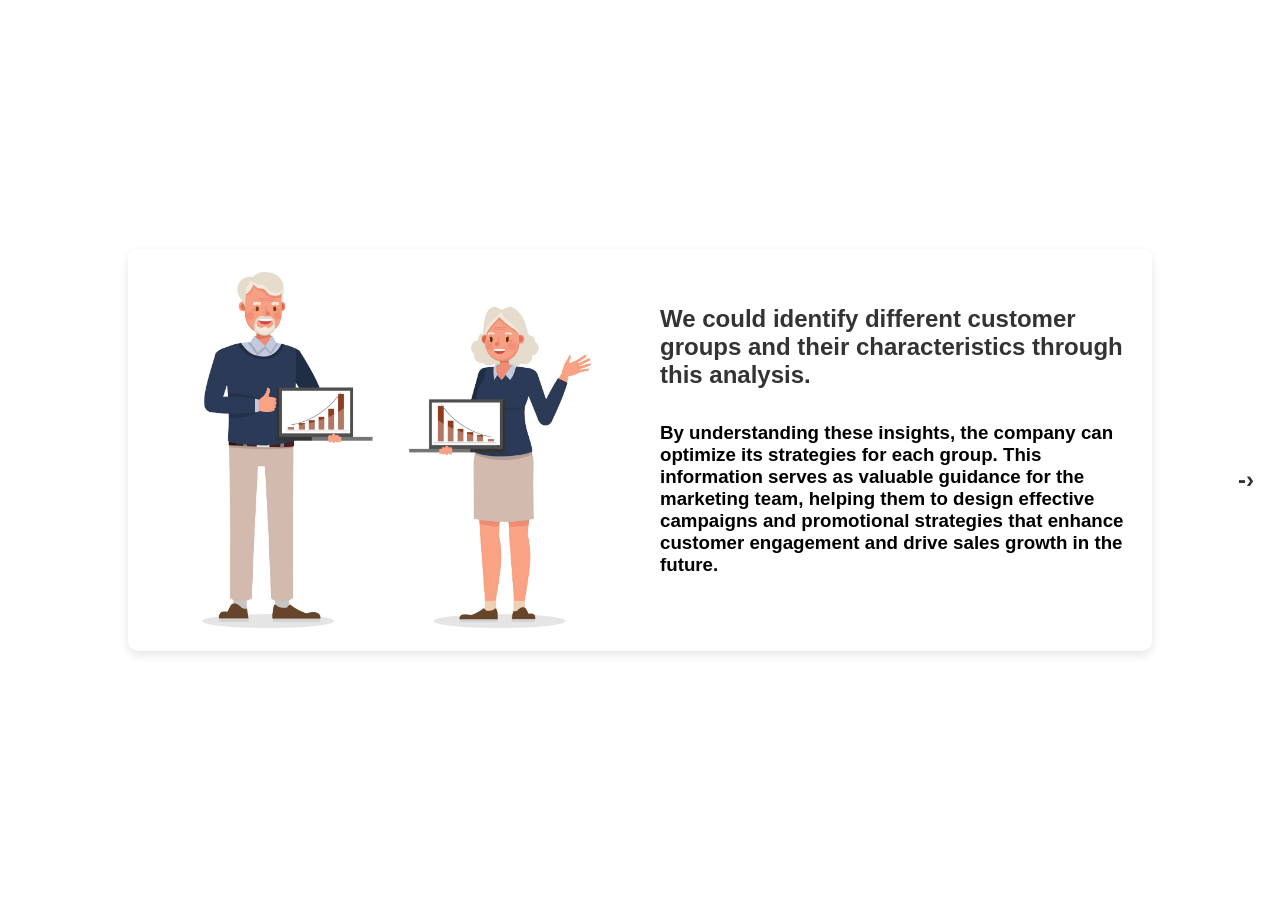
==== end.html @ 068170a3 "MVP" ====
<!DOCTYPE html>
<html lang="en">
<head>
    <meta charset="UTF-8">
    <meta name="viewport" content="width=device-width, initial-scale=1.0">
    <title>Introduction</title>
    <link rel="stylesheet" href="introduction.css">
</head>
<body>
    <div class="container">

        <div class="slider-container">
            <!-- Slide 1 -->
            <div class="slide">
                <div class="image-section">
                    <img src="secondPage.jpeg" alt="StudentJoao">
                </div>
                <div class="text-section">
                    <h2>
                        We could identify different customer groups and their characteristics through this analysis.                     
                    </h2>
                    <br>
                    <h3>
                        By understanding these insights, the company can optimize its strategies for each group. This information serves as valuable guidance for the marketing team, helping them to design effective campaigns and promotional strategies that enhance customer engagement and drive sales growth in the future.                    
                    </h3>
                    <br>
                </div>
            </div>
            
        </div>
    </div>

    <!-- Arrows (Prev and Next) -->
    <a class="prev" id="prev" onclick="changeSlide(-1)">&#10094;</a>
    <a class="next" id="next" onclick="changeSlide(1)">&#10095;</a>    

    <script src="introduction.js"></script>
</body>
</html>
---- introduction.css ----
* {
    margin: 0;
    padding: 0;
    box-sizing: border-box;
}

body {
    font-family: 'Fira Sans', Arial, sans-serif;
    background-color: #ffff;
    display: flex;
    justify-content: center;
    align-items: center;
    height: 100vh;
    position: relative;
}

/* Container to hold the entire slider */
.container {
    width: 80%;
    max-width: 1200px;
    margin: auto;
    background-color: #fff;
    border-radius: 10px;
    padding: 20px;
    box-shadow: 0 4px 10px rgba(0, 0, 0, 0.1);
    position: relative;
    z-index: 1; /* Ensure the container is under the arrows */
}

/* Slider Container */
.slider-container {
    width: 100%;
    overflow: hidden;
    display: flex;
    justify-content: center;
    align-items: center;
    height: auto;
}

/* Individual slides */
.slide {
    display: none;
    flex-direction: row;
    justify-content: space-between;
    align-items: center;
    width: 100%;
}

/* Image section for all slides */
.image-section {
    flex: 1;
    padding-right: 20px;
    display: flex;
    justify-content: center;
}

.image-section img {
    max-width: 100%;
    height: auto;
    border-radius: 10px;
}

/* Text section for all slides */
.text-section {
    flex: 1;
    padding-left: 20px;
    text-align: left;
}

.text-section h2 {
    font-size: 24px;
    margin-bottom: 15px;
    font-weight: bold;
    color: #333;
}

.text-section p {
    font-size: 18px;
    color: #333;
    font-weight: bold;
}

.slide:nth-child(4) {
    flex-direction: column;
    text-align: center;
    justify-content: center;
    align-items: center;
}

.slide:nth-child(4) .text-section h2 {
    font-size: 24px;
    margin-bottom: 20px;
    color: #333;
}

.slide:nth-child(4) .image-section {
    margin-bottom: 20px;
}

.slide:nth-child(4) .image-section img{
    max-width: 80%;
    height: auto;
    border-radius: 10px;
}

.slide:nth-child(4) .text-section p {
    font-size: 18px;
    color: #333;
    font-weight: bold;
}

/* Arrows outside the container */
.prev, .next {
    cursor: pointer;
    position: absolute;
    top: 50%;
    padding: 16px;
    color: #333;
    font-weight: bold;
    font-size: 24px;
    transition: 0.6s ease;
    user-select: none;
    z-index: 2; /* Make sure the arrows are above everything */
}

.prev {
    left: 10px;
}

.next {
    right: 10px;
}

.prev:hover, .next:hover {
    background-color: rgba(0, 0, 0, 0.8);
    color: #fff;
}

.button {
    font-family: 'Fira Sans';
    color: white;
    background-color: rgb(98, 126, 110);
    border: none;
    font-size: 15px;
    border-radius: 20px;
    padding: 10px 20px;
    cursor: pointer;
    box-shadow: 0 8px 12px rgba(17, 17, 17, 0.2);
  }
  
  .button:hover {
    background-color: rgb(98, 126, 110);
  }

/* Adjust the positioning when the container is resized */
@media (max-width: 768px) {
    .prev, .next {
        font-size: 20px;
    }

    .text-section h2 {
        font-size: 20px;
    }

    .text-section p {
        font-size: 16px;
    }
}
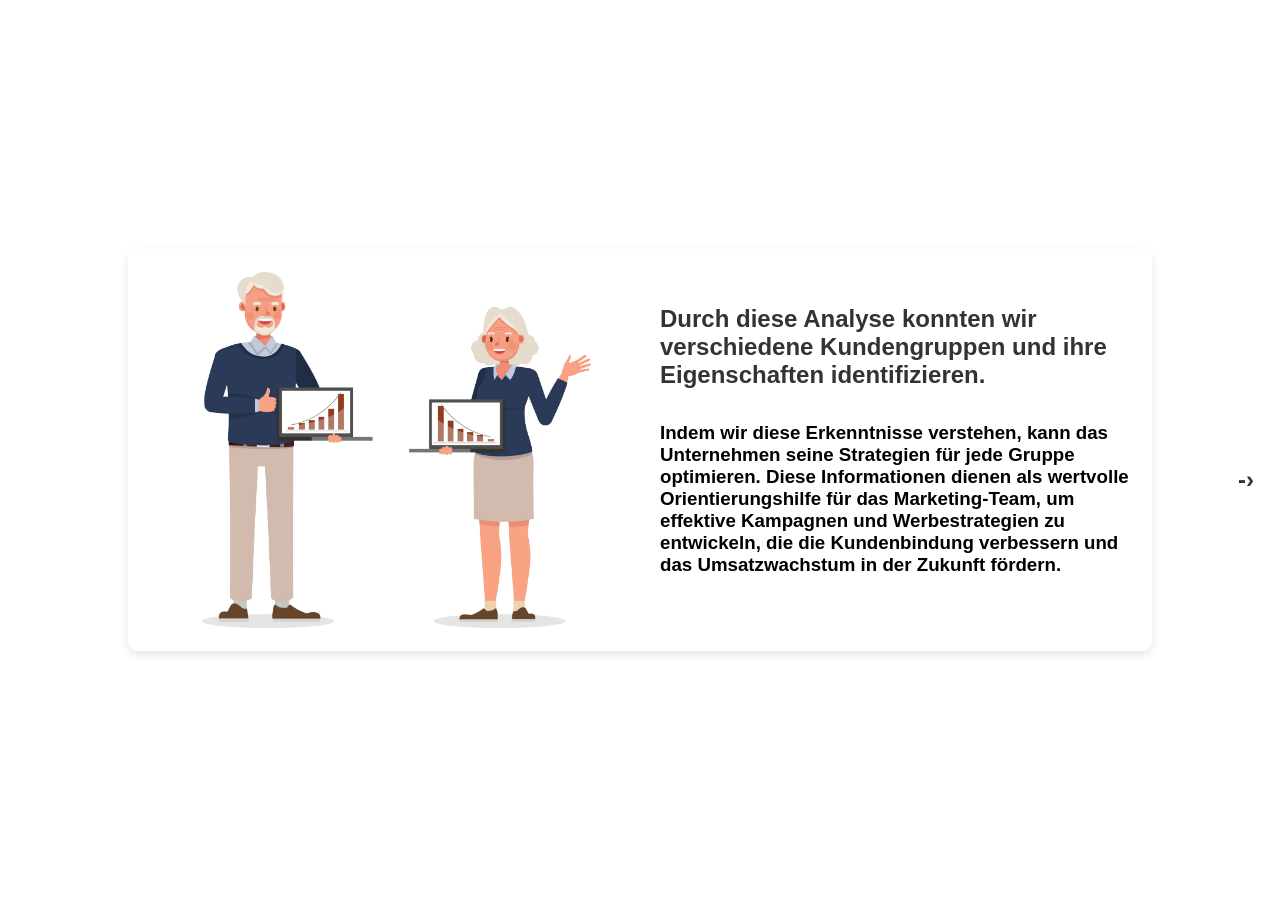
==== commit 85103ea8: "All translated to german" ====
--- a/end.html
+++ b/end.html
@@ -1,9 +1,9 @@
 <!DOCTYPE html>
-<html lang="en">
+<html lang="de">
 <head>
     <meta charset="UTF-8">
     <meta name="viewport" content="width=device-width, initial-scale=1.0">
-    <title>Introduction</title>
+    <title>Einführung</title>
     <link rel="stylesheet" href="introduction.css">
 </head>
 <body>
@@ -17,11 +17,11 @@
                 </div>
                 <div class="text-section">
                     <h2>
-                        We could identify different customer groups and their characteristics through this analysis.                     
+                        Durch diese Analyse konnten wir verschiedene Kundengruppen und ihre Eigenschaften identifizieren.                     
                     </h2>
                     <br>
                     <h3>
-                        By understanding these insights, the company can optimize its strategies for each group. This information serves as valuable guidance for the marketing team, helping them to design effective campaigns and promotional strategies that enhance customer engagement and drive sales growth in the future.                    
+                        Indem wir diese Erkenntnisse verstehen, kann das Unternehmen seine Strategien für jede Gruppe optimieren. Diese Informationen dienen als wertvolle Orientierungshilfe für das Marketing-Team, um effektive Kampagnen und Werbestrategien zu entwickeln, die die Kundenbindung verbessern und das Umsatzwachstum in der Zukunft fördern.                    
                     </h3>
                     <br>
                 </div>
@@ -30,7 +30,7 @@
         </div>
     </div>
 
-    <!-- Arrows (Prev and Next) -->
+    <!-- Pfeile (Zurück und Weiter) -->
     <a class="prev" id="prev" onclick="changeSlide(-1)">&#10094;</a>
     <a class="next" id="next" onclick="changeSlide(1)">&#10095;</a>    
 
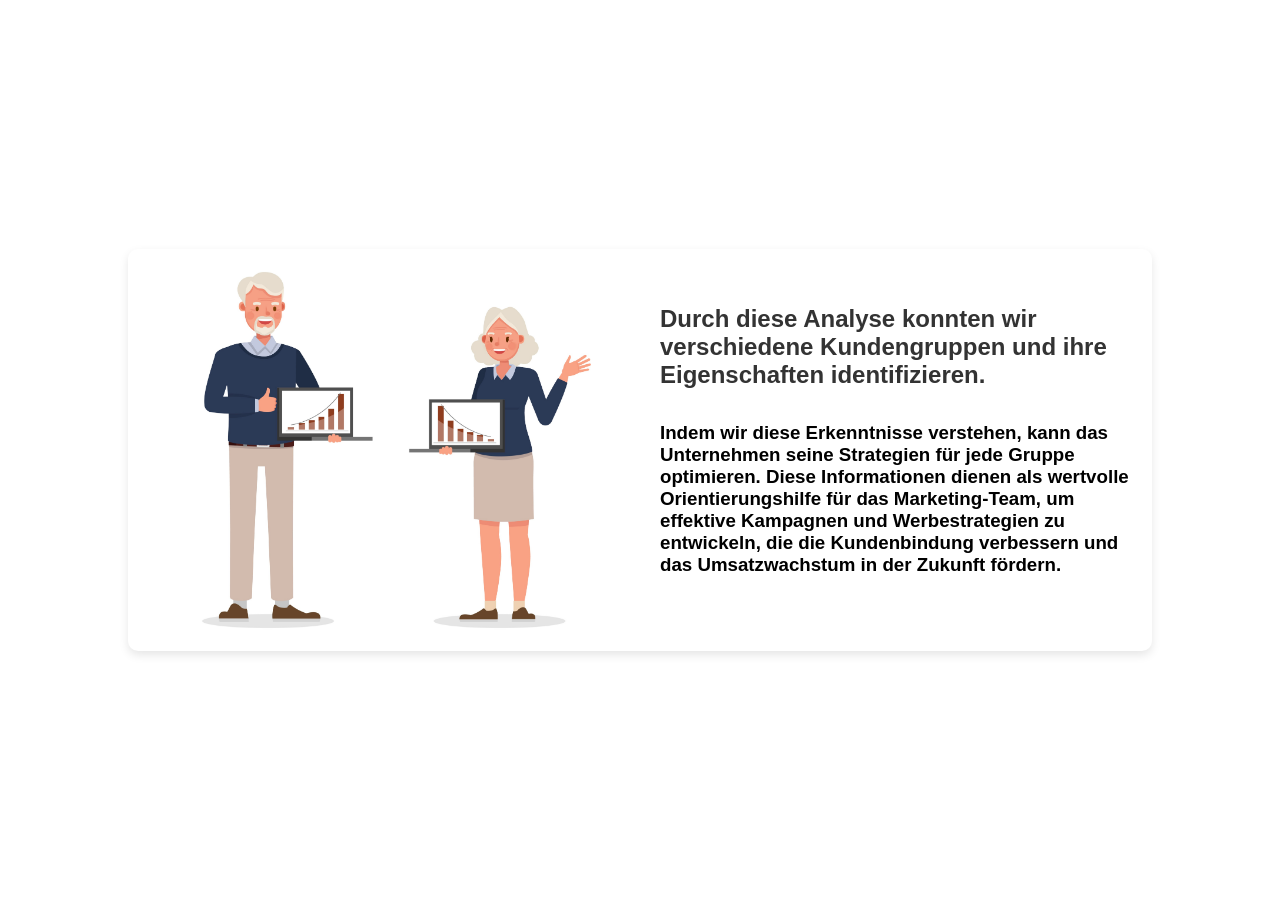
==== commit e2b72c16: "Removing slides" ====
--- a/end.html
+++ b/end.html
@@ -30,9 +30,6 @@
         </div>
     </div>
 
-    <!-- Pfeile (Zurück und Weiter) -->
-    <a class="prev" id="prev" onclick="changeSlide(-1)">&#10094;</a>
-    <a class="next" id="next" onclick="changeSlide(1)">&#10095;</a>    
 
     <script src="introduction.js"></script>
 </body>
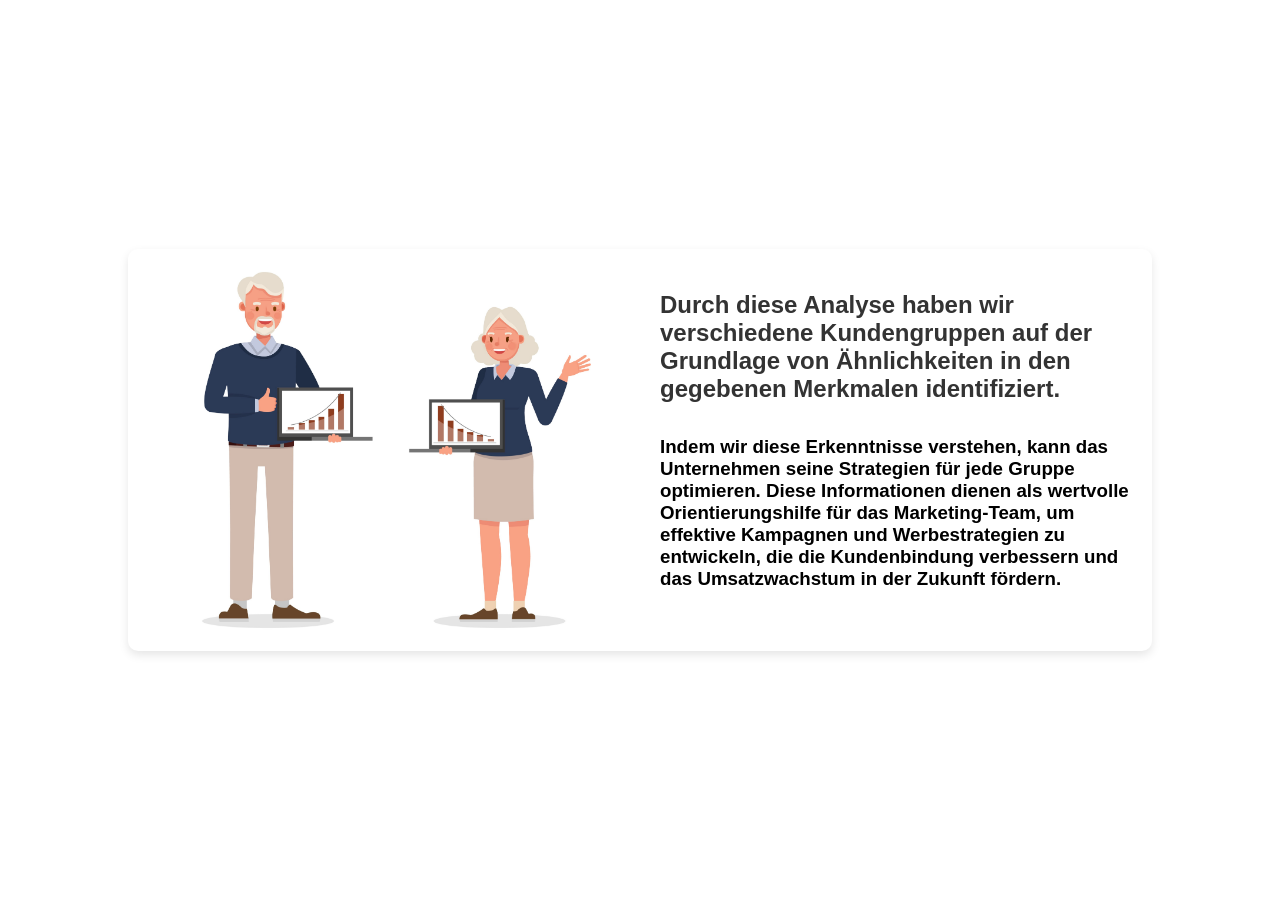
==== commit a11880db: "improving explanation" ====
--- a/end.html
+++ b/end.html
@@ -17,7 +17,7 @@
                 </div>
                 <div class="text-section">
                     <h2>
-                        Durch diese Analyse konnten wir verschiedene Kundengruppen und ihre Eigenschaften identifizieren.                     
+                        Durch diese Analyse haben wir verschiedene Kundengruppen auf der Grundlage von Ähnlichkeiten in den gegebenen Merkmalen identifiziert.
                     </h2>
                     <br>
                     <h3>
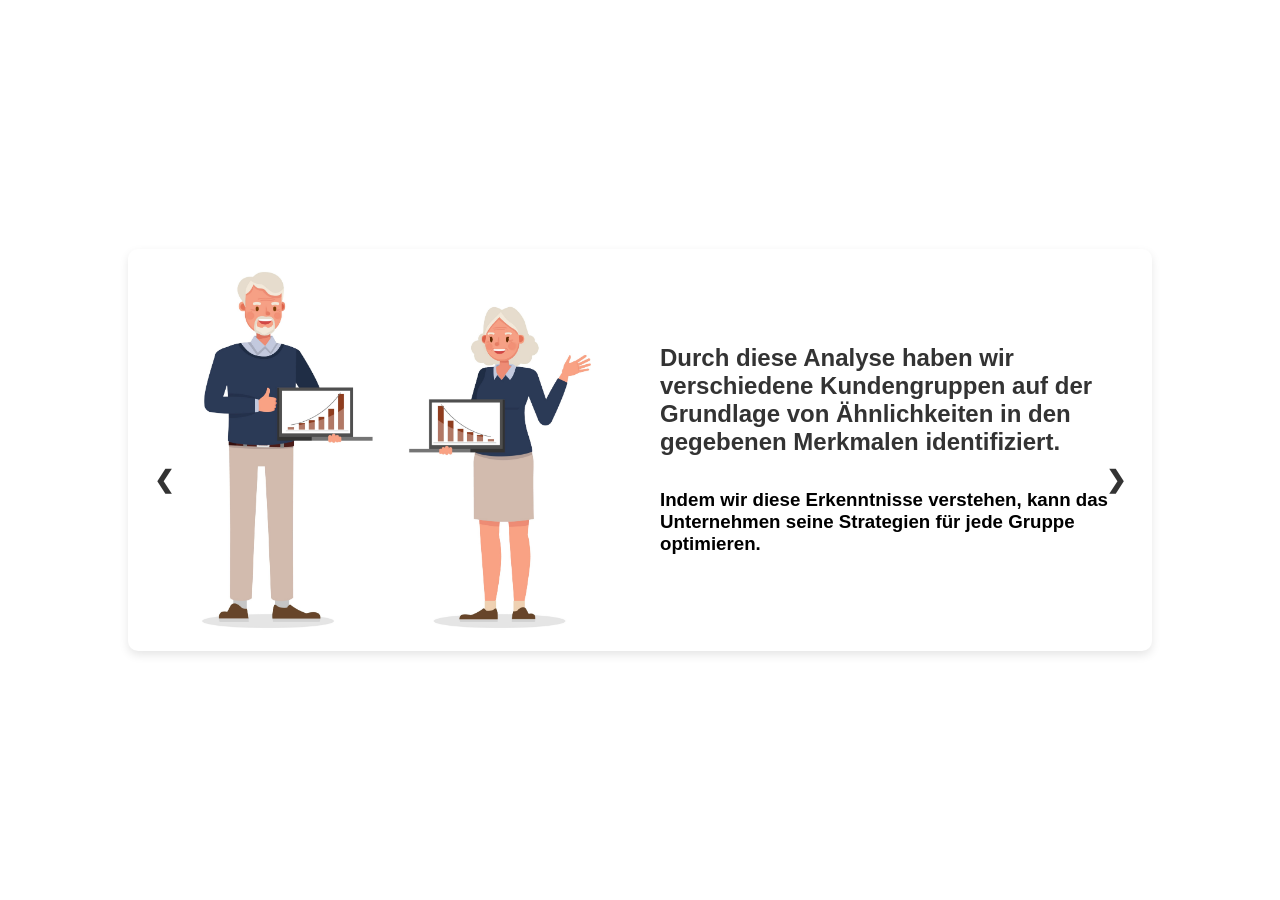
==== commit aee9ea06: "Adding an example of what can be done at the end" ====
--- a/end.html
+++ b/end.html
@@ -21,16 +21,78 @@
                     </h2>
                     <br>
                     <h3>
-                        Indem wir diese Erkenntnisse verstehen, kann das Unternehmen seine Strategien für jede Gruppe optimieren. Diese Informationen dienen als wertvolle Orientierungshilfe für das Marketing-Team, um effektive Kampagnen und Werbestrategien zu entwickeln, die die Kundenbindung verbessern und das Umsatzwachstum in der Zukunft fördern.                    
+                        Indem wir diese Erkenntnisse verstehen, kann das Unternehmen seine Strategien für jede Gruppe optimieren. 
                     </h3>
+                </div>
+            </div>
+
+            <!-- Slide 2 -->
+            <div class="slide">
+                <div class="image-section">
+                    <img src="secondPage.jpeg" alt="StudentJoao">
+                </div>
+                <div class="text-section">
+                    <h2>
+                        Diese Informationen dienen als wertvolle Orientierungshilfe für das Marketing-Team, um effektive Kampagnen und Werbestrategien zu entwickeln, die die Kundenbindung verbessern und das Umsatzwachstum in der Zukunft fördern.     
+                    </h2>
+                    <br>
+                    <h2>
+                         Zum Beispiel sind die Cluster, die Personen mit sowohl hohen Ausgabewerten als auch hohen Jahreseinkommen zusammenfassen, besonders geeignet, um teure Produkte zu bewerben.                    
+                    </h2>
                     <br>
                 </div>
             </div>
-            
-        </div>
-    </div>
 
 
     <script src="introduction.js"></script>
+
+    <script>
+    // Override next/prev arrow logic for end.html
+    document.addEventListener('DOMContentLoaded', function() {
+        const nextArrow = document.getElementById('next');
+        const prevArrow = document.getElementById('prev');
+        const slides = document.querySelectorAll('.slide');
+        let currentSlideIndex = 0;
+        function showSlide(index) {
+            if (index >= slides.length) {
+                currentSlideIndex = slides.length - 1;
+            } else if (index < 0) {
+                currentSlideIndex = 0;
+            } else {
+                currentSlideIndex = index;
+            }
+            slides.forEach((slide) => {
+                slide.style.display = 'none';
+            });
+            slides[currentSlideIndex].style.display = 'flex';
+            // Hide next arrow on last slide
+            if (currentSlideIndex === slides.length - 1) {
+                nextArrow.style.display = 'none';
+            } else {
+                nextArrow.style.display = 'block';
+            }
+            // On first slide, prev arrow redirects to game.html
+            if (currentSlideIndex === 0) {
+                prevArrow.onclick = function() {
+                    window.location.href = 'game.html';
+                };
+            } else {
+                prevArrow.onclick = function() {
+                    showSlide(currentSlideIndex - 1);
+                };
+            }
+        }
+        window.changeSlide = function(step) {
+            showSlide(currentSlideIndex + step);
+        };
+        showSlide(currentSlideIndex);
+    });
+    </script>
+
+    <!-- Next Arrow -->
+    <!-- Arrows (Prev and Next) -->
+    <a class="prev" id="prev" onclick="changeSlide(-1)">&#10094;</a>
+    <a class="next" id="next" onclick="changeSlide(1)">&#10095;</a>
+
 </body>
 </html>
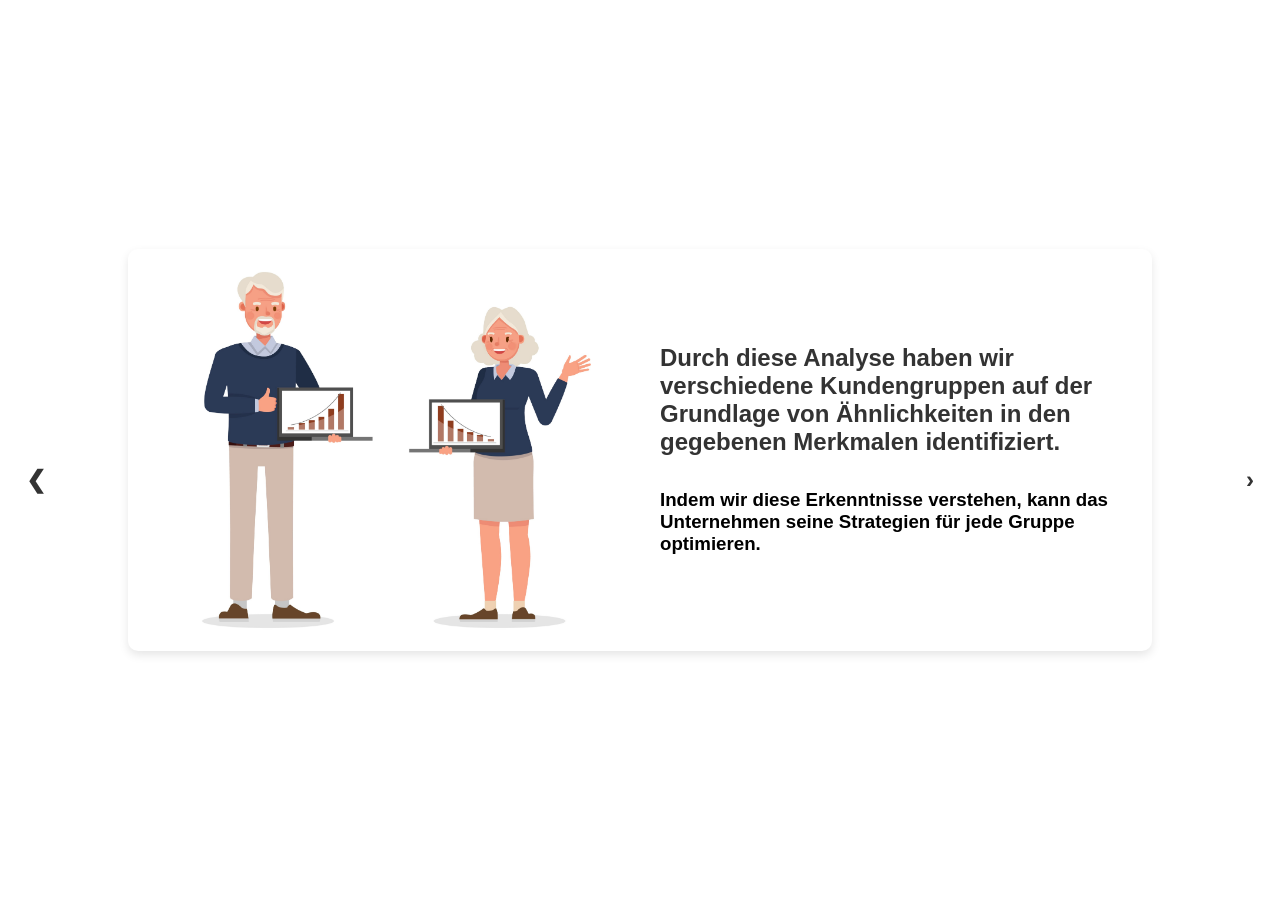
==== commit e5612d0b: "Removing unused code, styles, empty elements" ====
--- a/end.html
+++ b/end.html
@@ -44,55 +44,13 @@
             </div>
 
 
-    <script src="introduction.js"></script>
+        </div>
+    </div>
 
-    <script>
-    // Override next/prev arrow logic for end.html
-    document.addEventListener('DOMContentLoaded', function() {
-        const nextArrow = document.getElementById('next');
-        const prevArrow = document.getElementById('prev');
-        const slides = document.querySelectorAll('.slide');
-        let currentSlideIndex = 0;
-        function showSlide(index) {
-            if (index >= slides.length) {
-                currentSlideIndex = slides.length - 1;
-            } else if (index < 0) {
-                currentSlideIndex = 0;
-            } else {
-                currentSlideIndex = index;
-            }
-            slides.forEach((slide) => {
-                slide.style.display = 'none';
-            });
-            slides[currentSlideIndex].style.display = 'flex';
-            // Hide next arrow on last slide
-            if (currentSlideIndex === slides.length - 1) {
-                nextArrow.style.display = 'none';
-            } else {
-                nextArrow.style.display = 'block';
-            }
-            // On first slide, prev arrow redirects to game.html
-            if (currentSlideIndex === 0) {
-                prevArrow.onclick = function() {
-                    window.location.href = 'game.html';
-                };
-            } else {
-                prevArrow.onclick = function() {
-                    showSlide(currentSlideIndex - 1);
-                };
-            }
-        }
-        window.changeSlide = function(step) {
-            showSlide(currentSlideIndex + step);
-        };
-        showSlide(currentSlideIndex);
-    });
-    </script>
-
-    <!-- Next Arrow -->
     <!-- Arrows (Prev and Next) -->
     <a class="prev" id="prev" onclick="changeSlide(-1)">&#10094;</a>
     <a class="next" id="next" onclick="changeSlide(1)">&#10095;</a>
 
+    <script src="introduction.js"></script>
 </body>
 </html>
